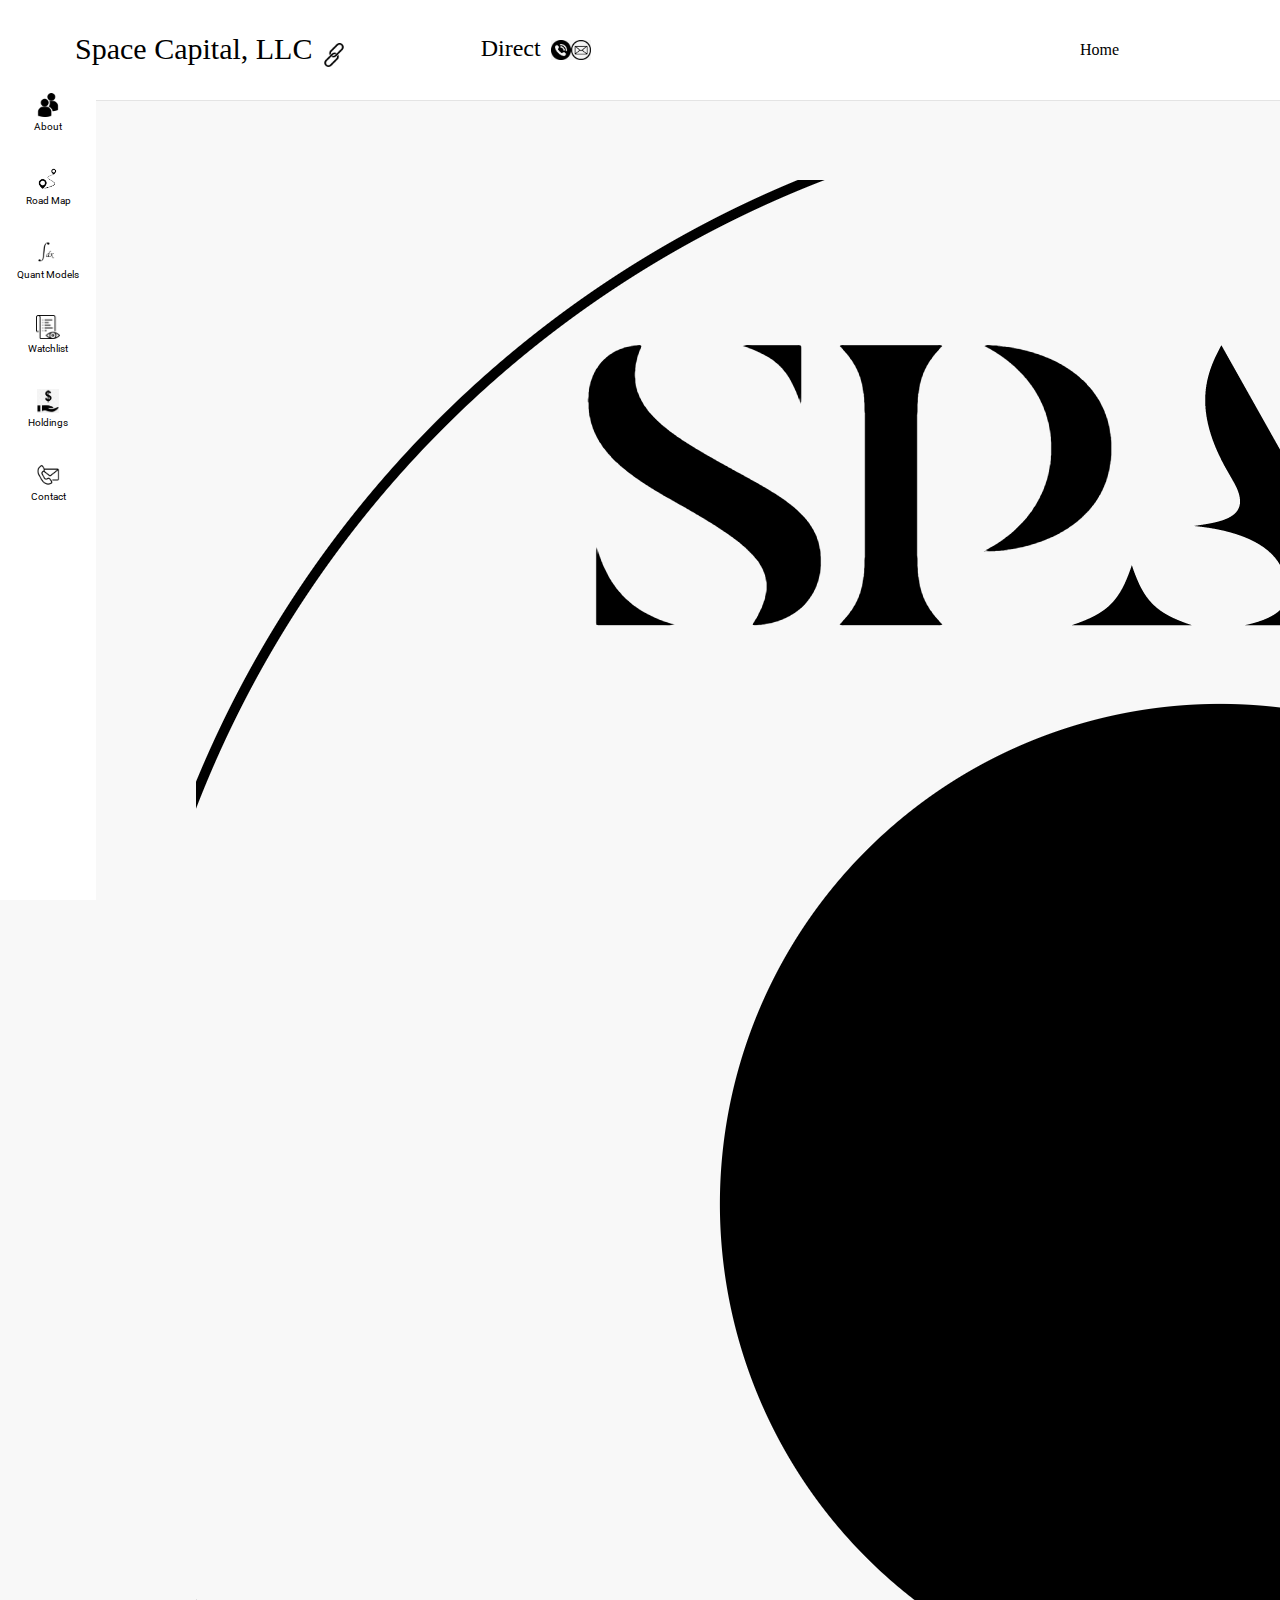
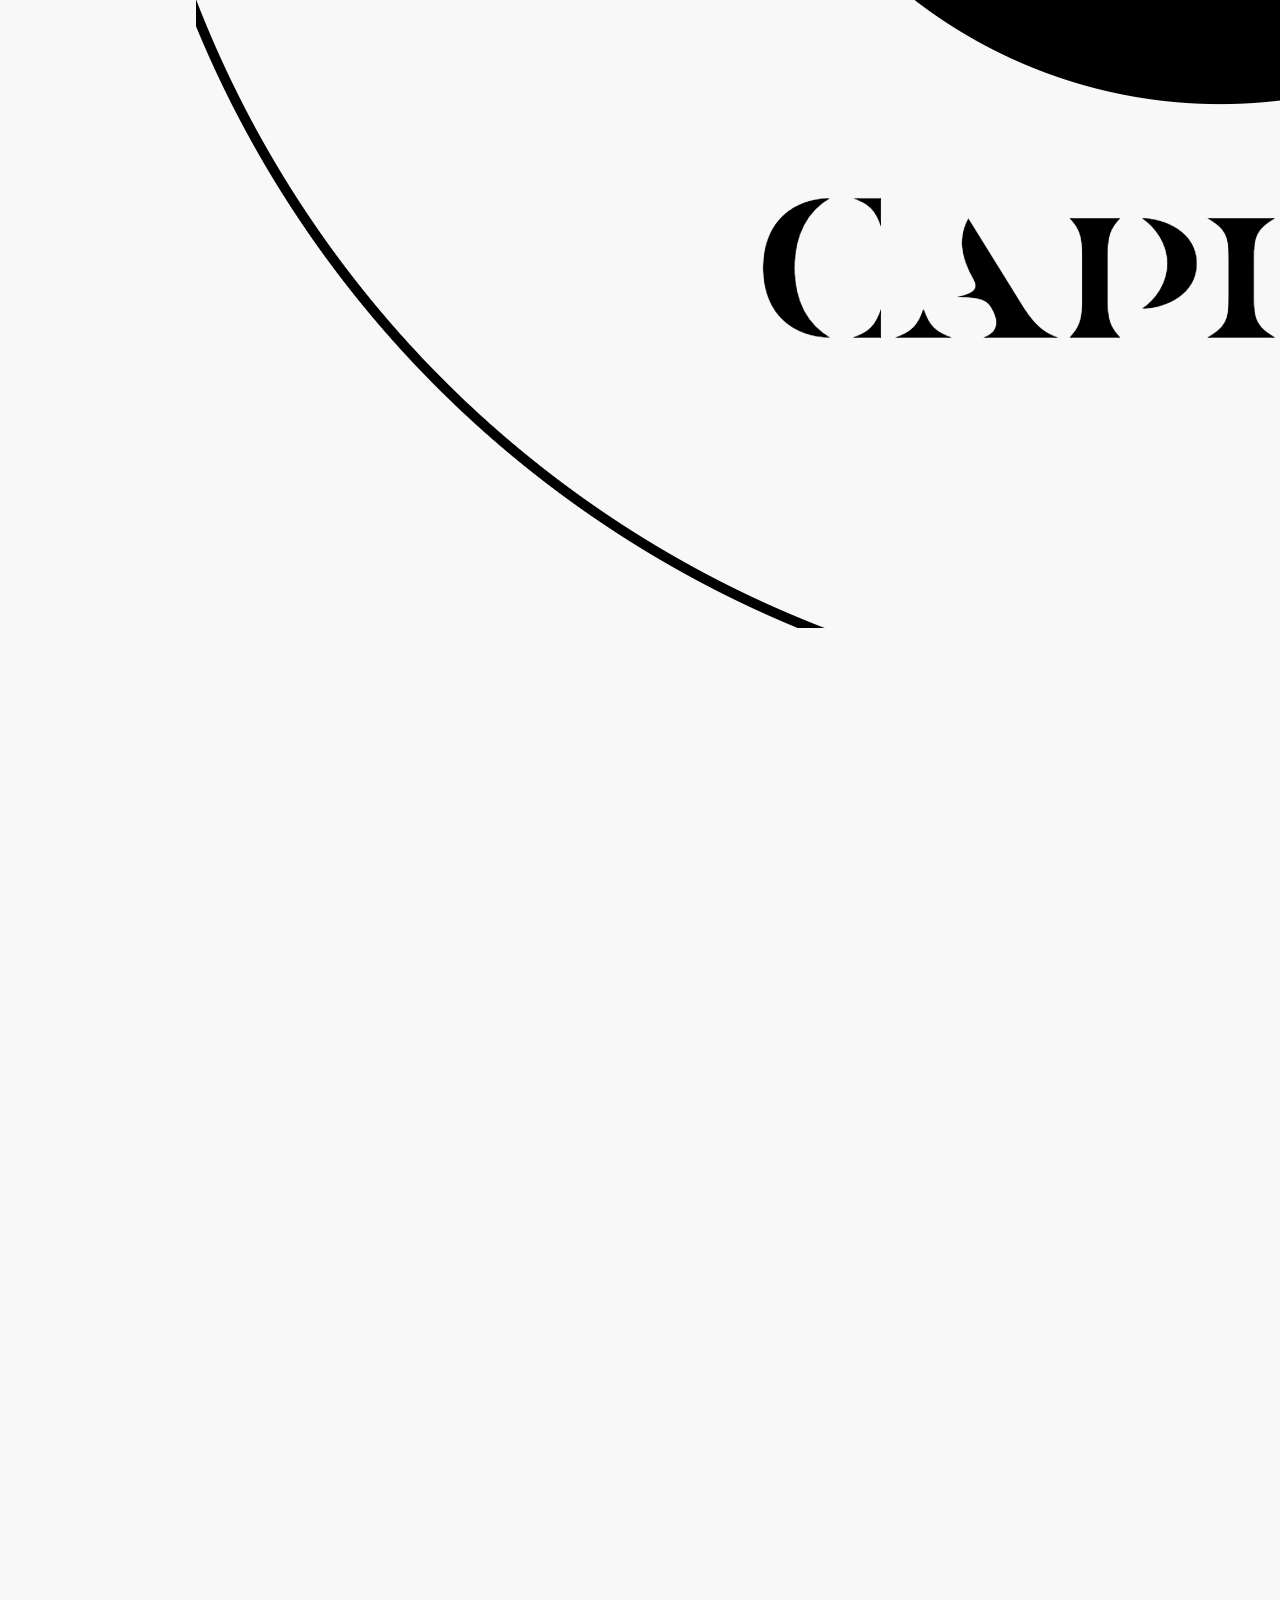
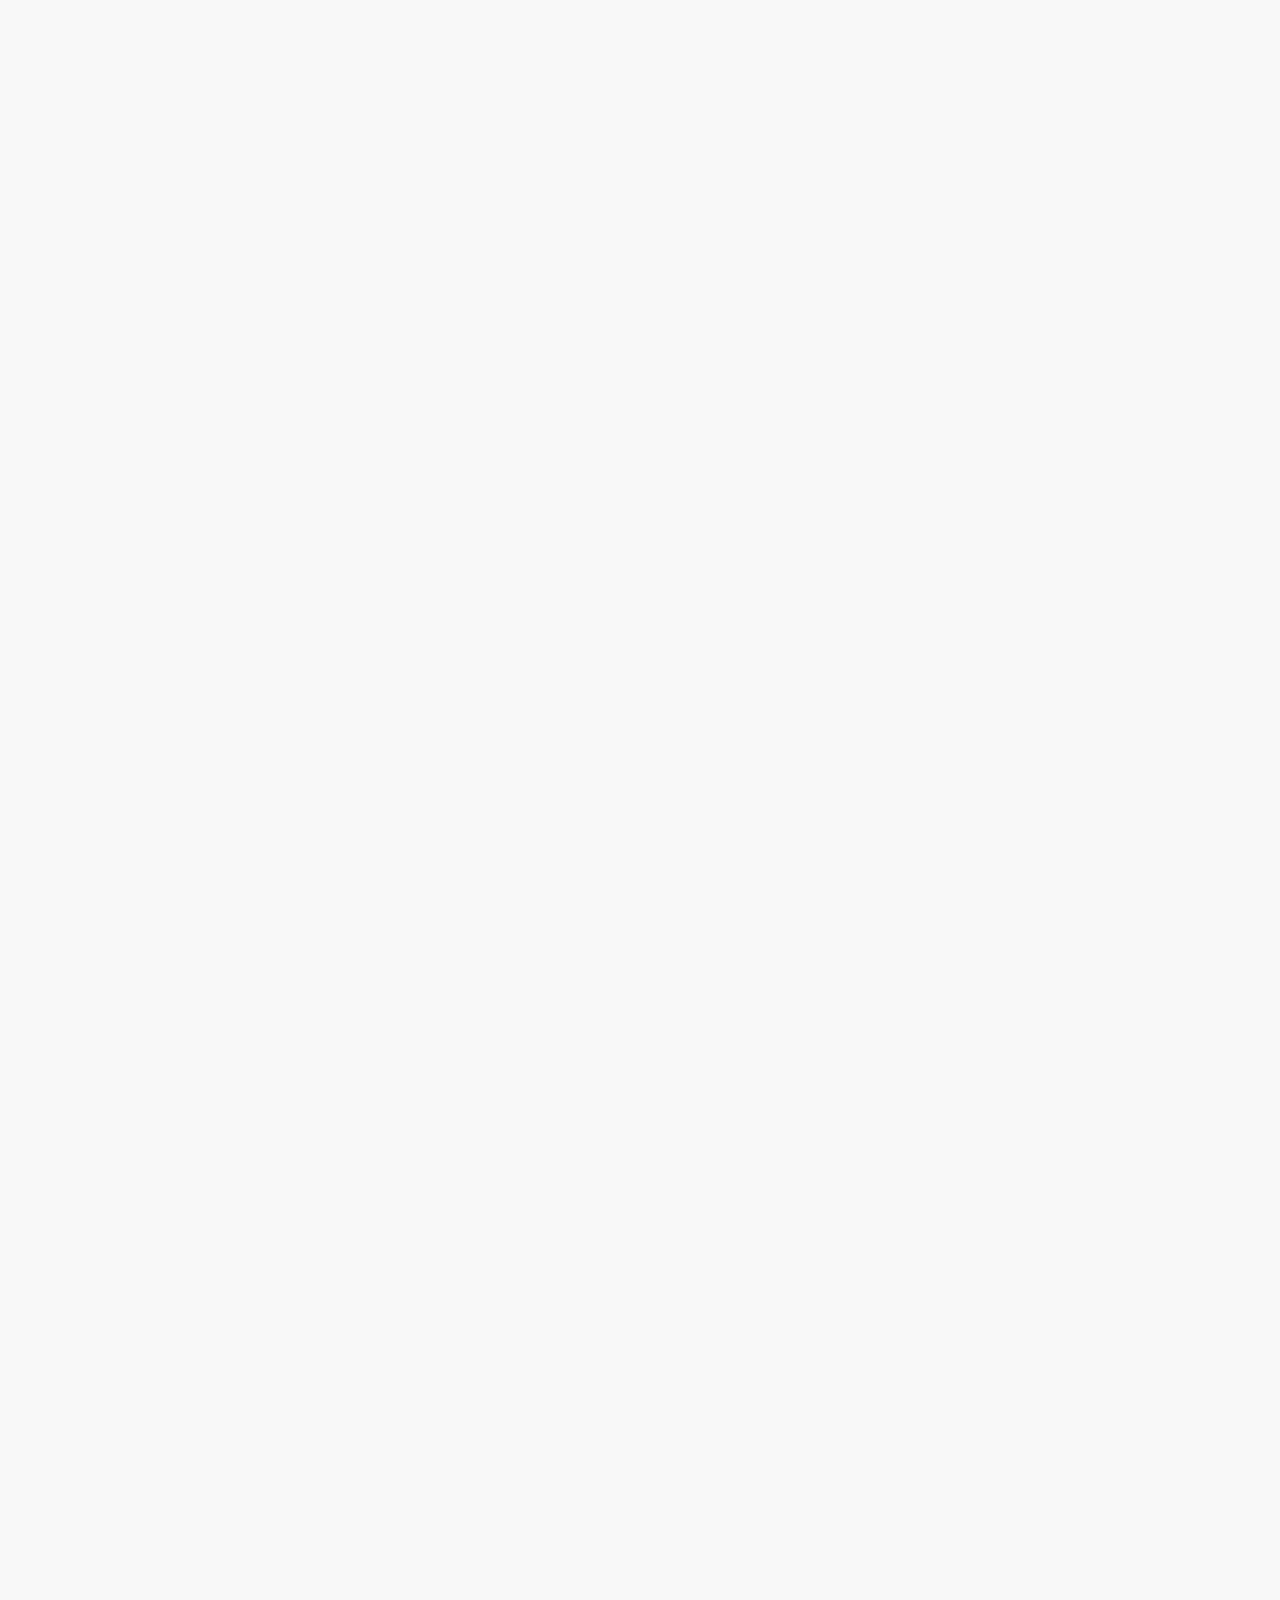
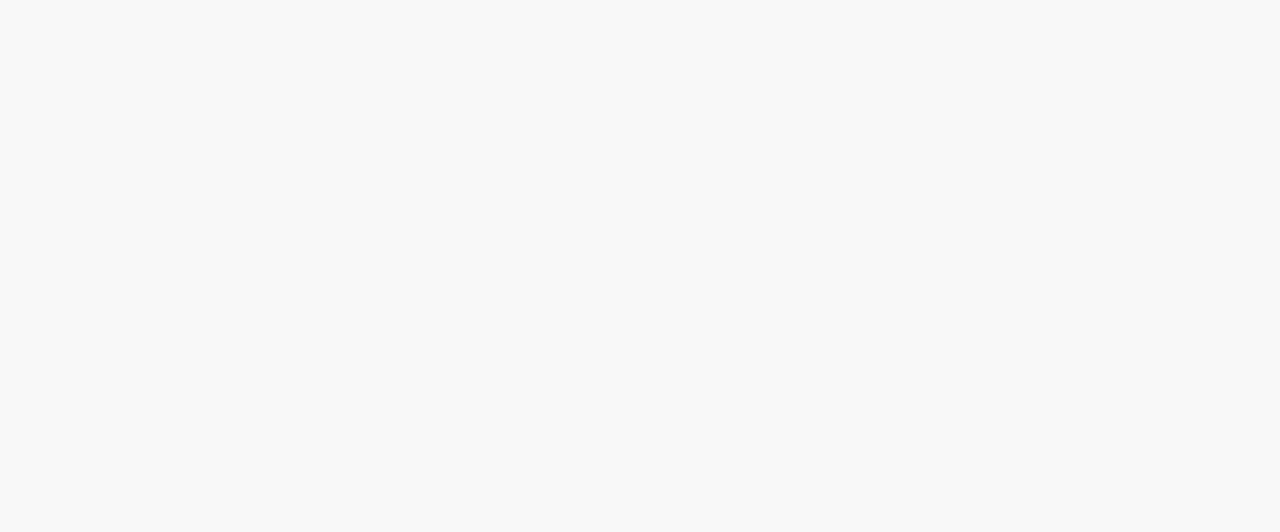
==== index.html @ f2597c27 "Add files via upload" ====
<!DOCTYPE html>
<html>
  <head>
    <title>Space Capital Fund (SCF) Home</title>

    <link rel="preconnect" href="https://fonts.googleapis.com">
    <link rel="preconnect" href="https://fonts.gstatic.com" crossorigin>
    <link href="https://fonts.googleapis.com/css2?family=Roboto:wght@400;500;700&display=swap" rel="stylesheet">
    <link rel="preconnect" href="https://fonts.googleapis.com">
    <link rel="preconnect" href="https://fonts.gstatic.com" crossorigin>
    <link href="https://fonts.googleapis.com/css2?family=Satisfy&display=swap" rel="stylesheet">
    <link rel="stylesheet" href="styles/general.css">
    <link rel="stylesheet" href="styles/mainbody.css">
    <link rel="stylesheet" href="styles/header.css">
    <link rel="stylesheet" href="styles/sidebar.css">

  </head>
  <body>
    <div class="header">
      <div class="left-section">
        <div class="name-link">
          <a href="./index.html">
            <div class="my-name">Space Capital, LLC</div>
          </a>
        </div>

        <div class="links-icon-container">
          <button class="links-button">        
            <img class="links-icon" 
            src="icons/links-icon.webp">
            <div class="tooltip"> 
              <div class="twitter">Twitter: &#64; JackHartmann</div>
            </div>
          </button>
        </div>

      </div>
      
      <div class="middle-section">
        <div class="direct">
          Direct
        </div>
        <button class="phone-number-button">
          <img class="phone-number-icon" src="icons/phone-number-icon.jpg">
          <div class="tooltip">(651)274-2830</div>
        </button>
        <button class="email-address-button">
          <img class="email-address-icon" src="icons/email-address-icon.jpg">
          <div class="tooltip">jhartmann@spacecapitalllc.com</div>
        </button>
      </div>

      <div class="right-section">
        <div class="Credentials">
          Home
        </div>
      </div>
    
    </div>


    <div class="sidebar">
      <div class="sidebar-link">
        <img src="icons/About-icon.png">
        <a href="./about.html">
          <div>About</div>
        </a>
      </div>
      <div class="sidebar-link">
        <img src="icons/roadmap-icon.jpg">
        <a href="./roadmap.html">
          <div>Road Map</div>
        </a>
      </div>
      <div class="sidebar-link">
        <img src="icons/quants-icon.jpg">
        <a href="./quantmodels.html">
          <div>Quant Models</div>
        </a>
      </div>
      <div class="sidebar-link">
        <img src="icons/watchlist-icon.png">
        <a href="./Watchlist.html">
          <div>Watchlist</div>
        </a>
      </div>
      <div class="sidebar-link">
        <img src="icons/holdings-icon.png">
        <a href="./holdings.html">
          <div>Holdings</div>
        </a>
      </div>
      <div class="sidebar-link">
        <img src="icons/contact-icon.png">
        <a href="./contact.html">
          <div>Contact</div>
        </a>
      </div>

    </div>
   

    <div class="video-grid" >
      <div class="jwst">
        <img src="icons/LLC-icon.png">
      </div>
    </div>
    

  </body>
</html>
---- styles/general.css ----
p{
  font-family: Roboto, Arial; 
  margin-top: 0;
  margin-bottom: 0;
}

body{
  margin: 0; 
  padding-top: 80px; 
  padding-left: 96px; 
  padding-right: 24px; 
  background-color: rgb(248,248,248);
  padding-bottom: 3000px;
}
---- styles/mainbody.css ----
.thumbnail{
  width: 100%; 
}



.video-title{
  margin-top: 0; 
  font-size: 14px;
  font-weight: 500; 
  line-height: 20px; 
  margin-bottom: 10px; 
}


.video-info-grid{
  display: grid;
  grid-template-columns: 50px 1fr;
}



.channel-picture{

}

.video-info{

}

.profile-picture{
  width: 36px; 
  border-radius: 50px
}

.thumbnail-row{
  margin-bottom: 8px;
  position: relative; 
}

.video-author, 
.video-stats{
  font-size: 12px; 
  color: rgb(96,96,96);
}

.video-author{
  margin-bottom: 4px; 
}

.video-grid{
  display: grid;
  grid-template-columns: 1fr 1fr 1fr; 
  column-gap: 16px; 
  row-gap: 40px; 
}

.video-time{
  font-family: Roboto, Arial;
  font-size: 12px; 
  font-weight: 500; 
  padding-left: 4px;
  padding-right: 4px;
  padding-top: 4px;
  padding-bottom: 4px;
  border-radius: 2px; 
  background-color: black;
  color: white; 
  position: absolute; 
  bottom: 8px;
  right: 5px; 
}

.bet-list,
.ideas-list{
  padding-top: 100px; 
  padding-left: 100px; 
}

.bet-1-description,
.idea-1-description,
.idea-2-description, 
.idea-3-description,
.idea-1-description-cont{
  padding-left: 40px; 
  padding-top: 40px; 
}

.BTC-sim{
padding-left: 40px; 
padding-top: 40px; 
}

.BTC-sim-description{ 
  padding-top: 40px; 
}

.ideas-list{
  padding-top: 100px; 
  padding-left: 100px; 
}

.Tesla-Chart-Img,
.Art-1-Image,
.art-2-image,
.art-3-image,
.art-4-image,
.art-5-image{
  padding-top: 40px; 
  padding-left: 40px; 
}

.Tesla-Chart,
.Art-1,
.art-2,
.art-3,
.art-4,
.art-5{
  width:1000px; 
}

.tesla-chart-description{
  padding-top: 40px; 
}

.tesla-chart-closing{
  padding-top: 20px; 
}

.btc-luck{
  padding-top: 80px; 
}

.btc-chart-img,
.ge-chart-img,
.spx-chart-img{
  padding-top: 40px; 
  padding-left:40px;
}

.btc-chart,
.ge-chart,
.spx-chart{
  width: 1000px; 
}

.btc-chart-description,
.ge-chart-description,
.spx-chart-description{
  padding-top: 40px; 
}

.interests-body{
  padding-top: 100px;
  padding-left: 100px; 
}

.memorables-body{
  padding-left: 100px; 
  padding-top: 100px; 
}

.ideas-body{
  padding-left: 100px; 
  padding-top: 100px; 
}

.art-body{
  padding-left: 100px; 
  padding-top: 100px; 
}

.tesla-update{
  padding-top: 80px; 
}

.format-notice{
  padding-bottom: 20px; 
}

.jwst{
  padding-left:100px;
  padding-top: 100px;
  padding-right: 100px;
  padding-bottom: 100px;
}
---- styles/header.css ----
.header{
  height: 100px;

  display: flex; 
  flex-direction: row; 
  justify-content: space-between; 
  position: fixed; 
  top: 0;
  left: 0;
  right: 0; 
  z-index: 100; 
  background-color: white;
  border-bottom-width: 1px; 
  border-bottom-style: solid;
  border-bottom-color: rgb(228,228,228);
}

.left-section{
  margin-left: 75px;
  display: flex;
  align-items: center; 
}

.name-link a{
  color: black;
  text-decoration: none;
}

.links-button{
  margin-left: 10px; 
  margin-top: 10px; 
  height: 24px;
  width: 24px;
  border-style: none; 
  position: relative; 
  display: flex;
  justify-content: center; 
  align-items: center; 
  background-color: white;
  cursor: pointer;
}

.links-button .tooltip {
  position: absolute; 
  background-color: grey; 
  color: white; 
  padding-top: 4px; 
  padding-bottom: 4px; 
  padding-left: 8px; 
  padding-right: 8px; 
  border-radius: 2px; 
  font-size: 12px; 
  bottom: -30px; 
  opacity: 0; 
  transition: opacity 0.15s; 
  pointer-events: none; 
  white-space: nowrap;
}

.links-button:hover .tooltip {
  opacity: 1; 
}

.my-name{
  height: 36px; 
  font-size: 30px; 
}



.links-icon{
  height: 24px;
  margin-left: 24px;
  margin-right: 20px; 
  position: absolute; 
  right: -22px;
  padding-left: 2px; 
  padding-right: 2px; 
  padding-top: 2px;
  padding-bottom: 2px; 


}

.links-icon-container{
  position: relative; 
}


.middle-section{
  flex: 1; 
  margin-left: 70px; 
  margin-right: 35px; 
  max-width: 500px; 
  display: flex;
  align-items: center; 
}

.direct{
  height: 30px; 
  font-size: 24px; 
  background-color: white;
  margin-right: 10px; 
}


.phone-number-button{
  height: 20px;
  width: 20px;
  border-style: none; 
}

.phone-number-icon{
  height: 20px;
}

.email-address-button{
  height: 20px;
  width: 20px;
  border-style: none; 
}

.email-address-icon{
  height: 20px;
}

.phone-number-button, 
.email-address-button{
  position: relative; 
  display: flex;
  justify-content: center; 
  align-items: center; 
}

.phone-number-button .tooltip, .email-address-button .tooltip {
  position: absolute; 
  background-color: grey; 
  color: white; 
  padding-top: 4px; 
  padding-bottom: 4px; 
  padding-left: 8px; 
  padding-right: 8px; 
  border-radius: 2px; 
  font-size: 12px; 
  bottom: -30px; 
  opacity: 0; 
  transition: opacity 0.15s; 
  pointer-events: none; 
  white-space: nowrap;
}

.phone-number-button:hover .tooltip, .email-address-button:hover .tooltip {
  opacity: 1; 
}



.right-section{
  width: 180px; 
  margin-right: 20px; 
  display: flex;
  align-items: center; 
  justify-content: space-between;
  margin-right: 20px; 
  flex-shrink: 0;
}
---- styles/sidebar.css ----
.sidebar{
  position: fixed; 
  left: 0; 
  bottom: 0;
  top: 70px; 
  background-color: white;
  width: 96px; 
  z-index: 200; 
  padding-top: 5px; 
}

.sidebar-link a{
color:black; 
text-decoration: none;
}

.sidebar-link{
  height: 74px; 
  display: flex;
  justify-content: center; 
  align-items: center; 
  flex-direction: column; 
  cursor: pointer; 
}

.sidebar-link:hover {
  background-color: rgb(235,235,235); 
}

.sidebar-link img {
  height: 24px; 
  margin-bottom: 4px; 

}

.sidebar-link div{
  font-family: Roboto, Arial;
  font-size: 10px; 
}
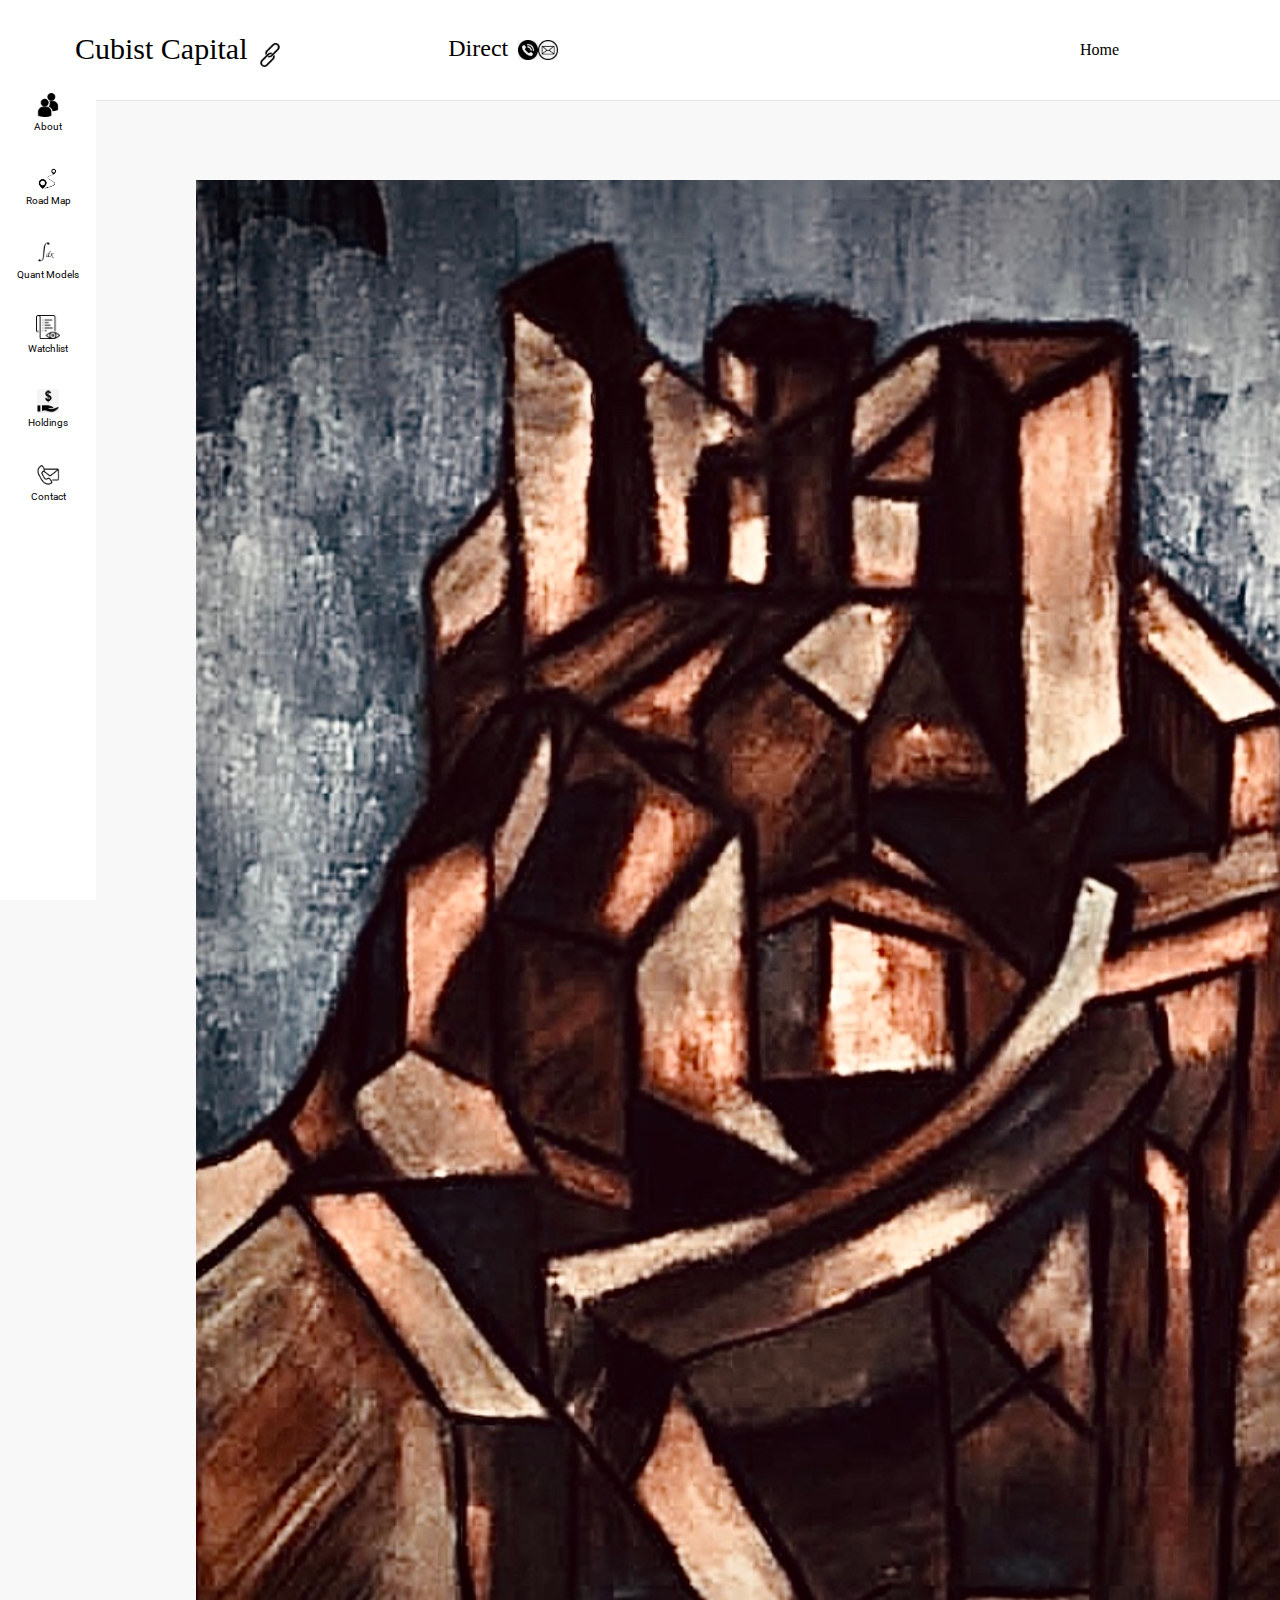
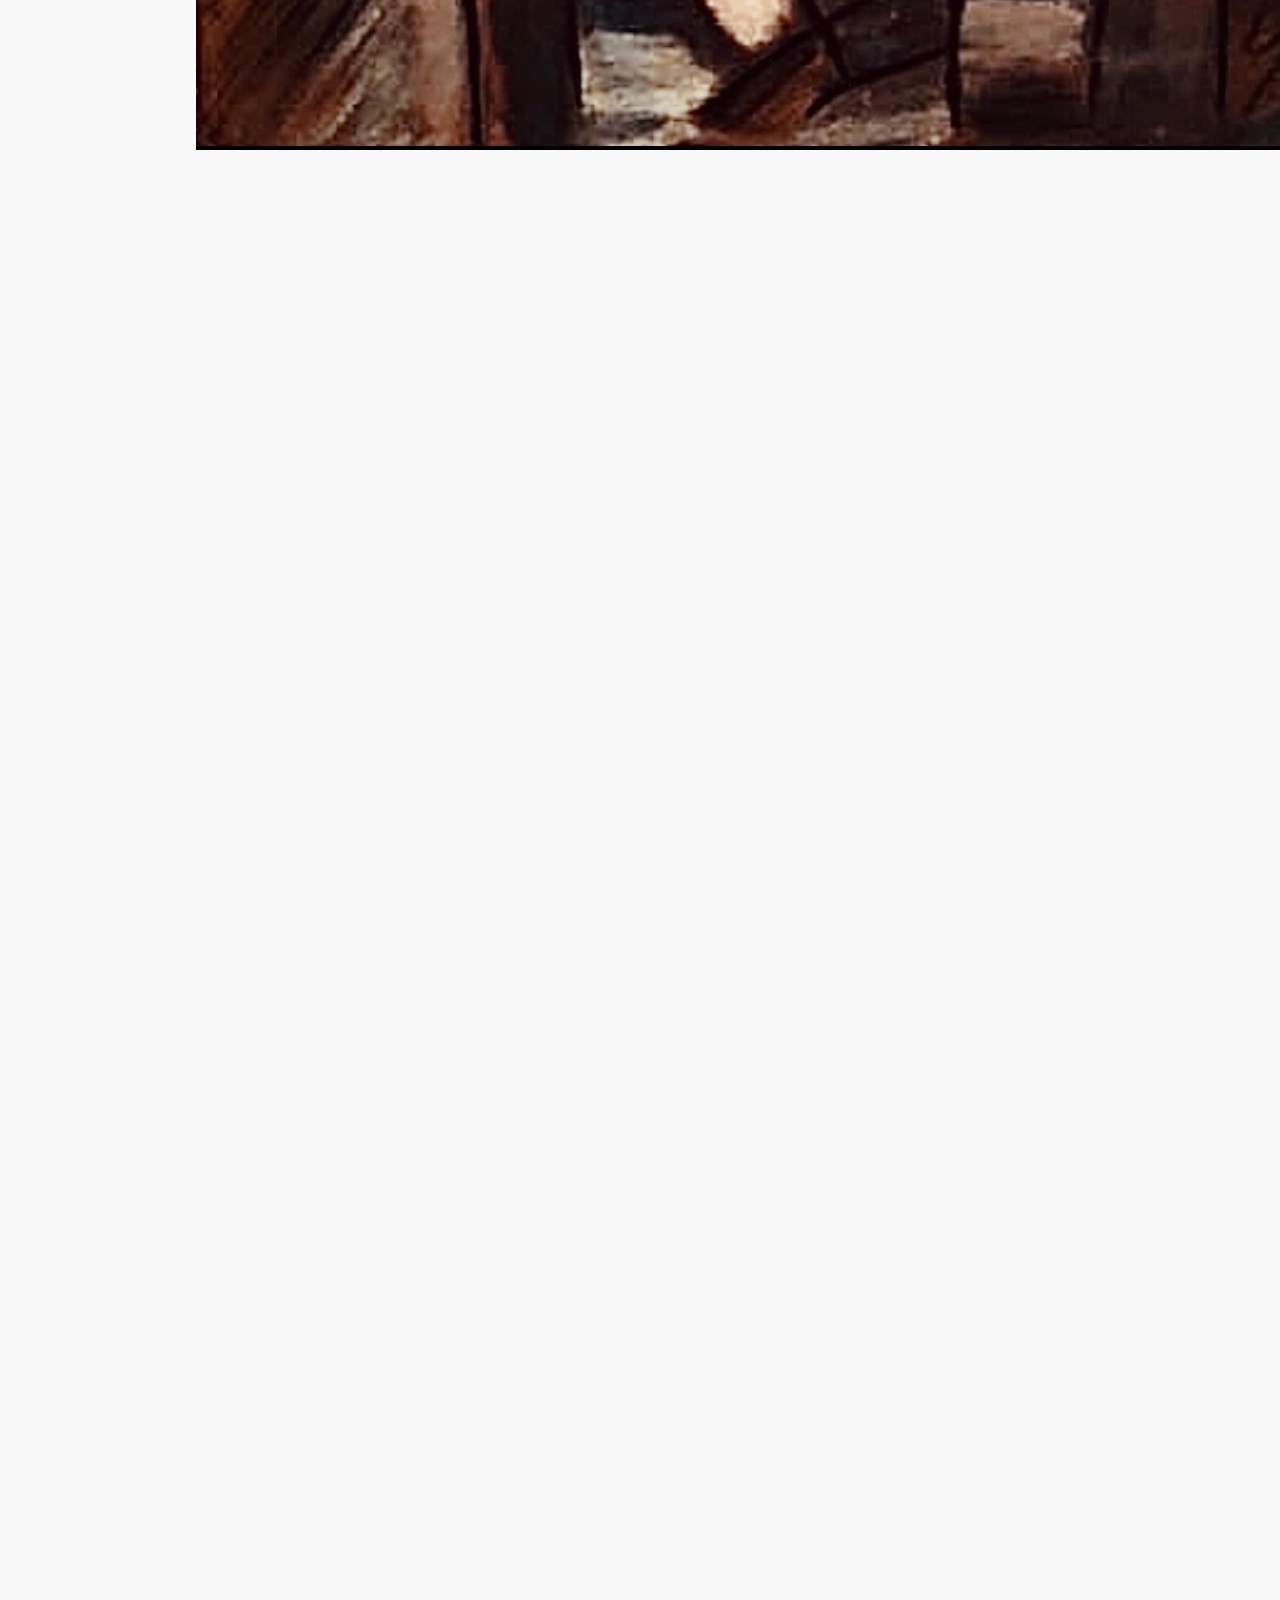
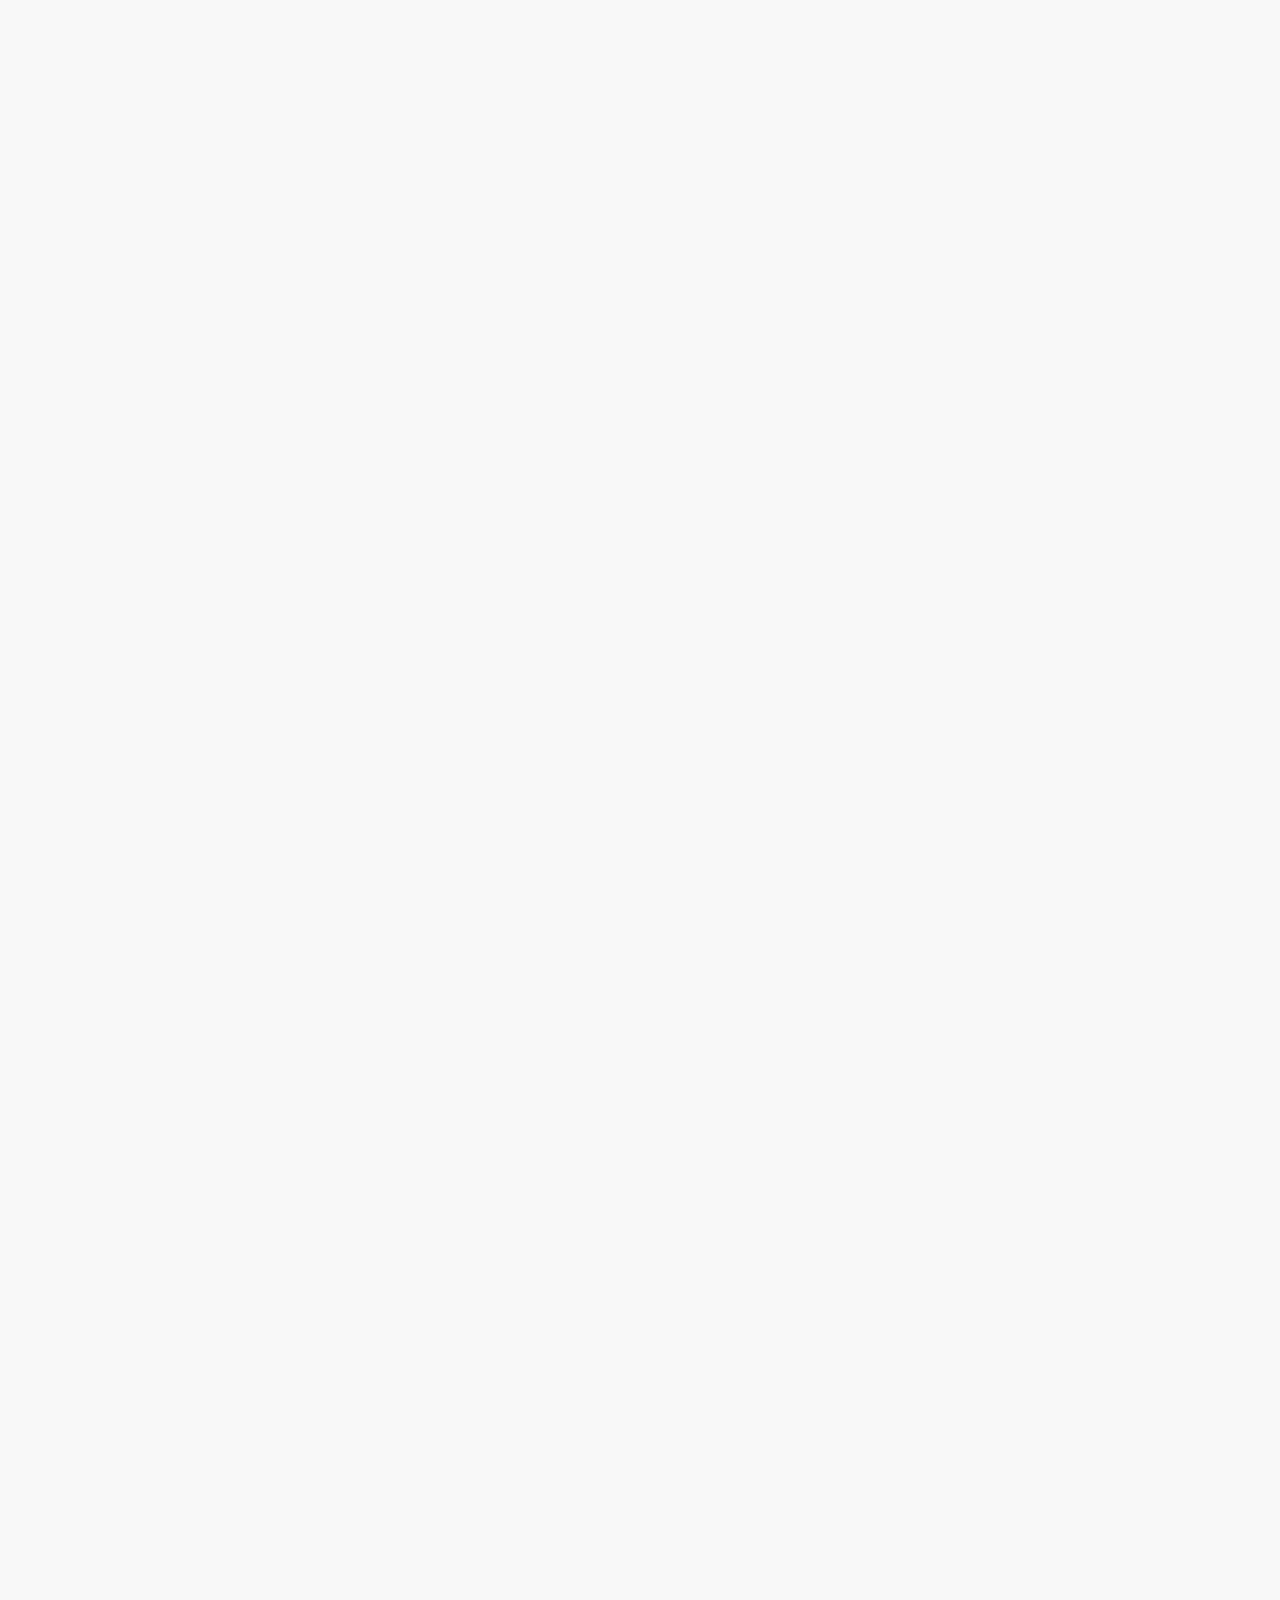
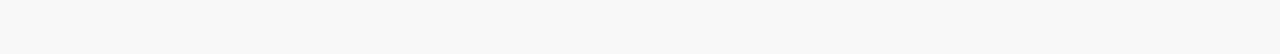
==== commit 3ade98f4: "Add files via upload" ====
--- a/index.html
+++ b/index.html
@@ -1,7 +1,7 @@
 <!DOCTYPE html>
 <html>
   <head>
-    <title>Space Capital Fund (SCF) Home</title>
+    <title>Cubist Capital : Home</title>
 
     <link rel="preconnect" href="https://fonts.googleapis.com">
     <link rel="preconnect" href="https://fonts.gstatic.com" crossorigin>
@@ -20,7 +20,7 @@
       <div class="left-section">
         <div class="name-link">
           <a href="./index.html">
-            <div class="my-name">Space Capital, LLC</div>
+            <div class="my-name">Cubist Capital</div>
           </a>
         </div>
 
@@ -102,7 +102,7 @@
 
     <div class="video-grid" >
       <div class="jwst">
-        <img src="icons/LLC-icon.png">
+        <img src="icons\art-5.jpg">
       </div>
     </div>
     
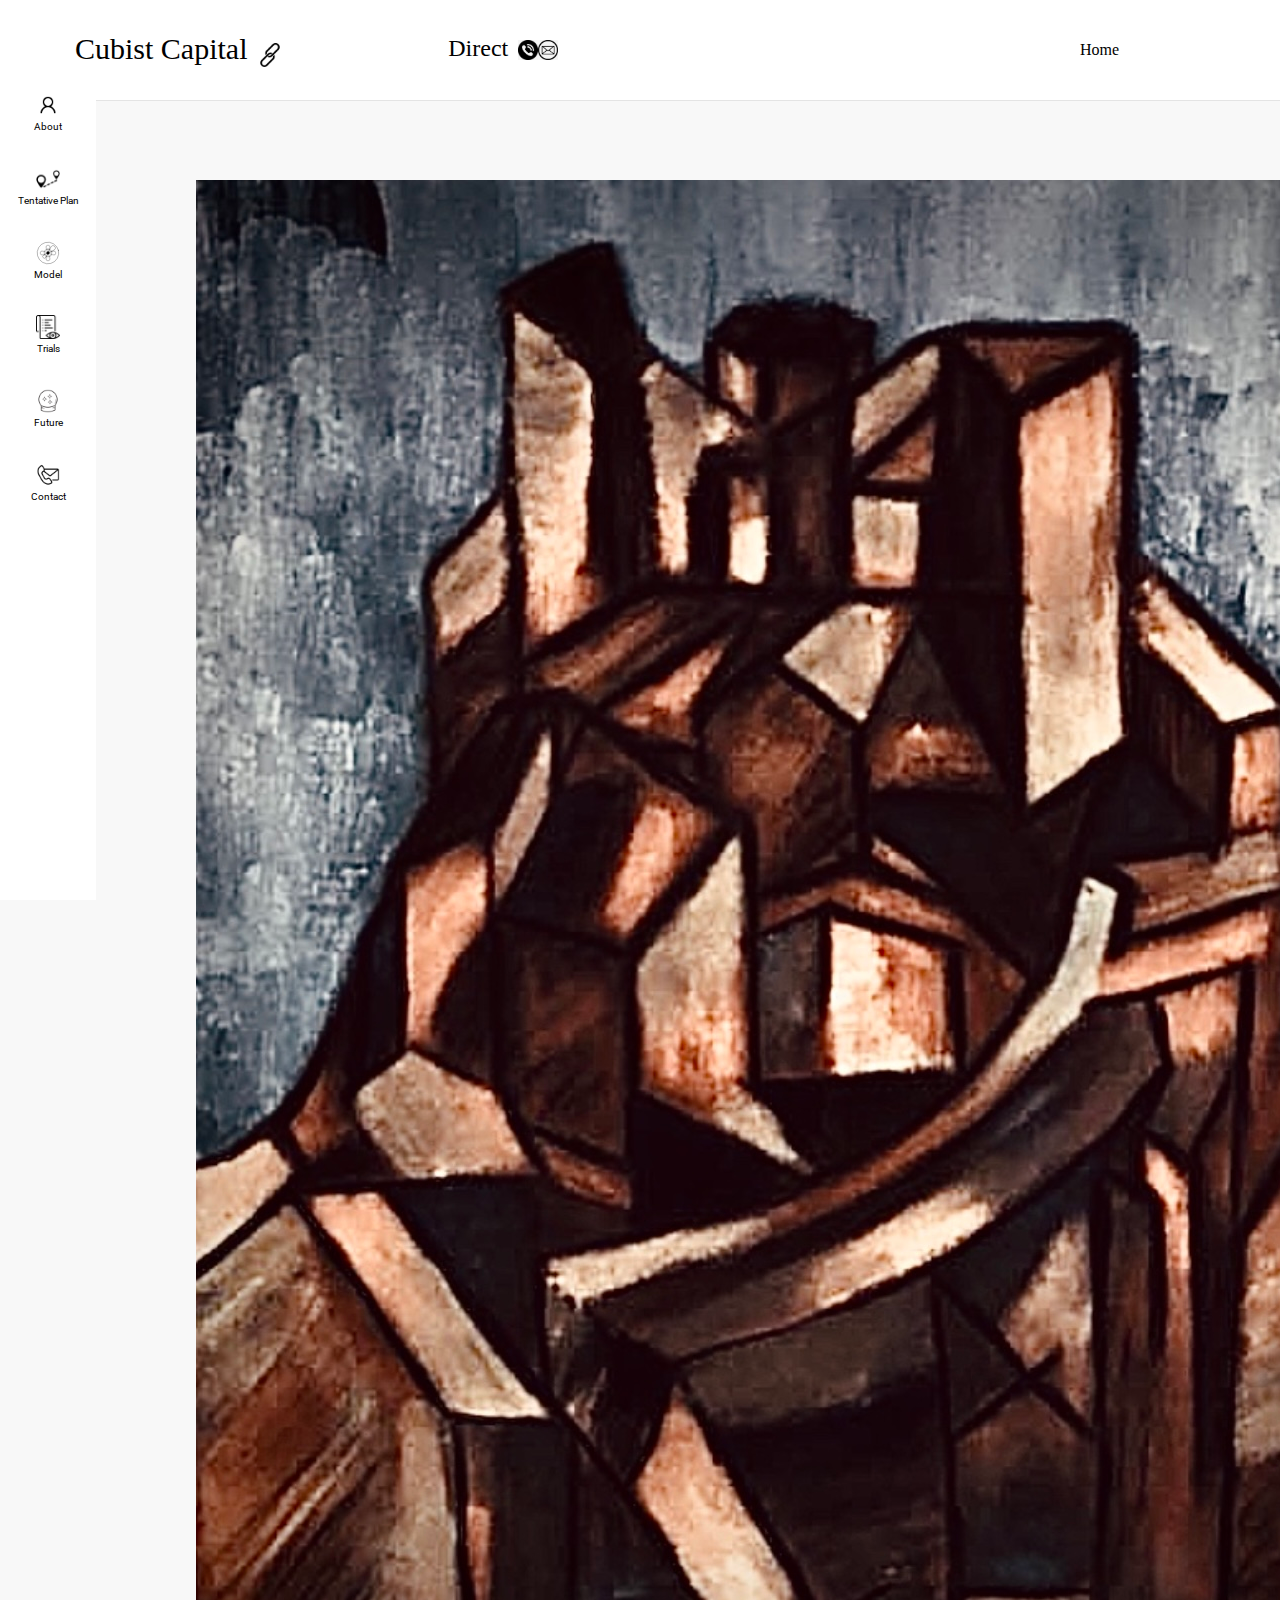
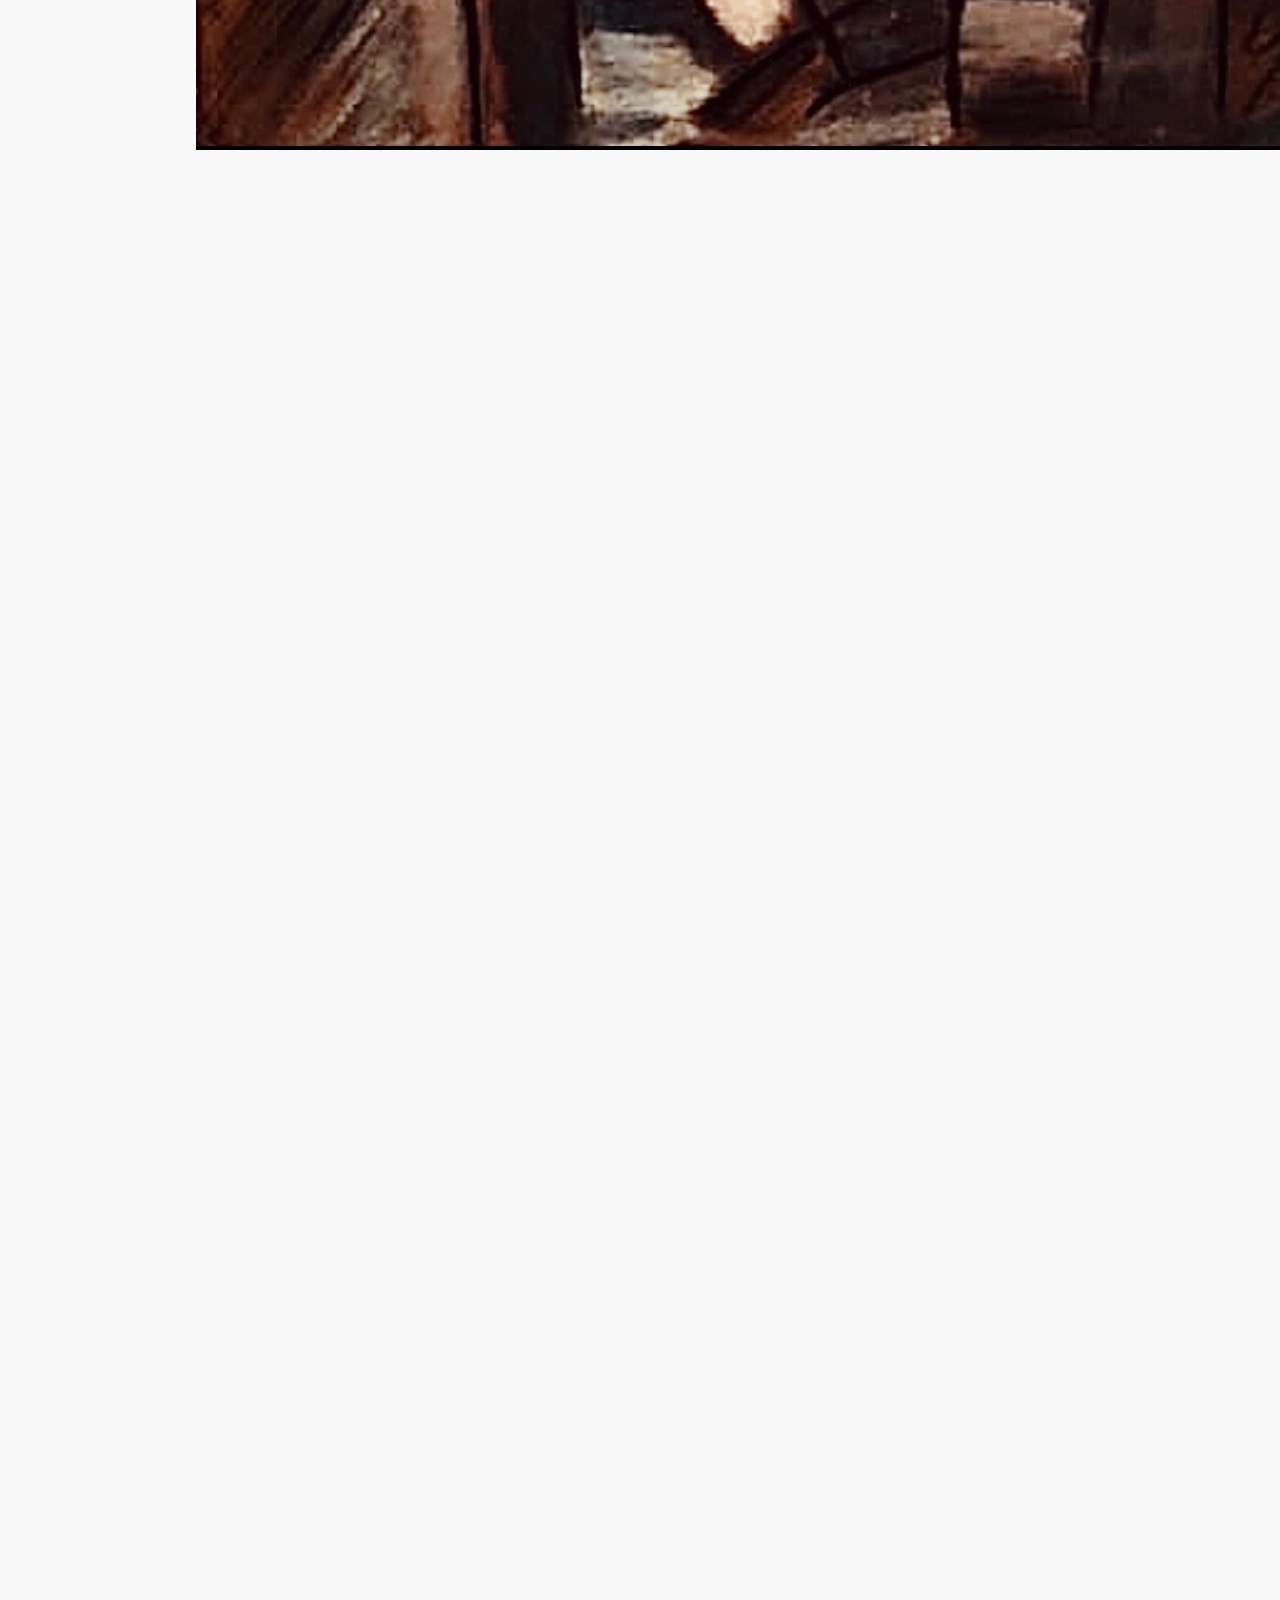
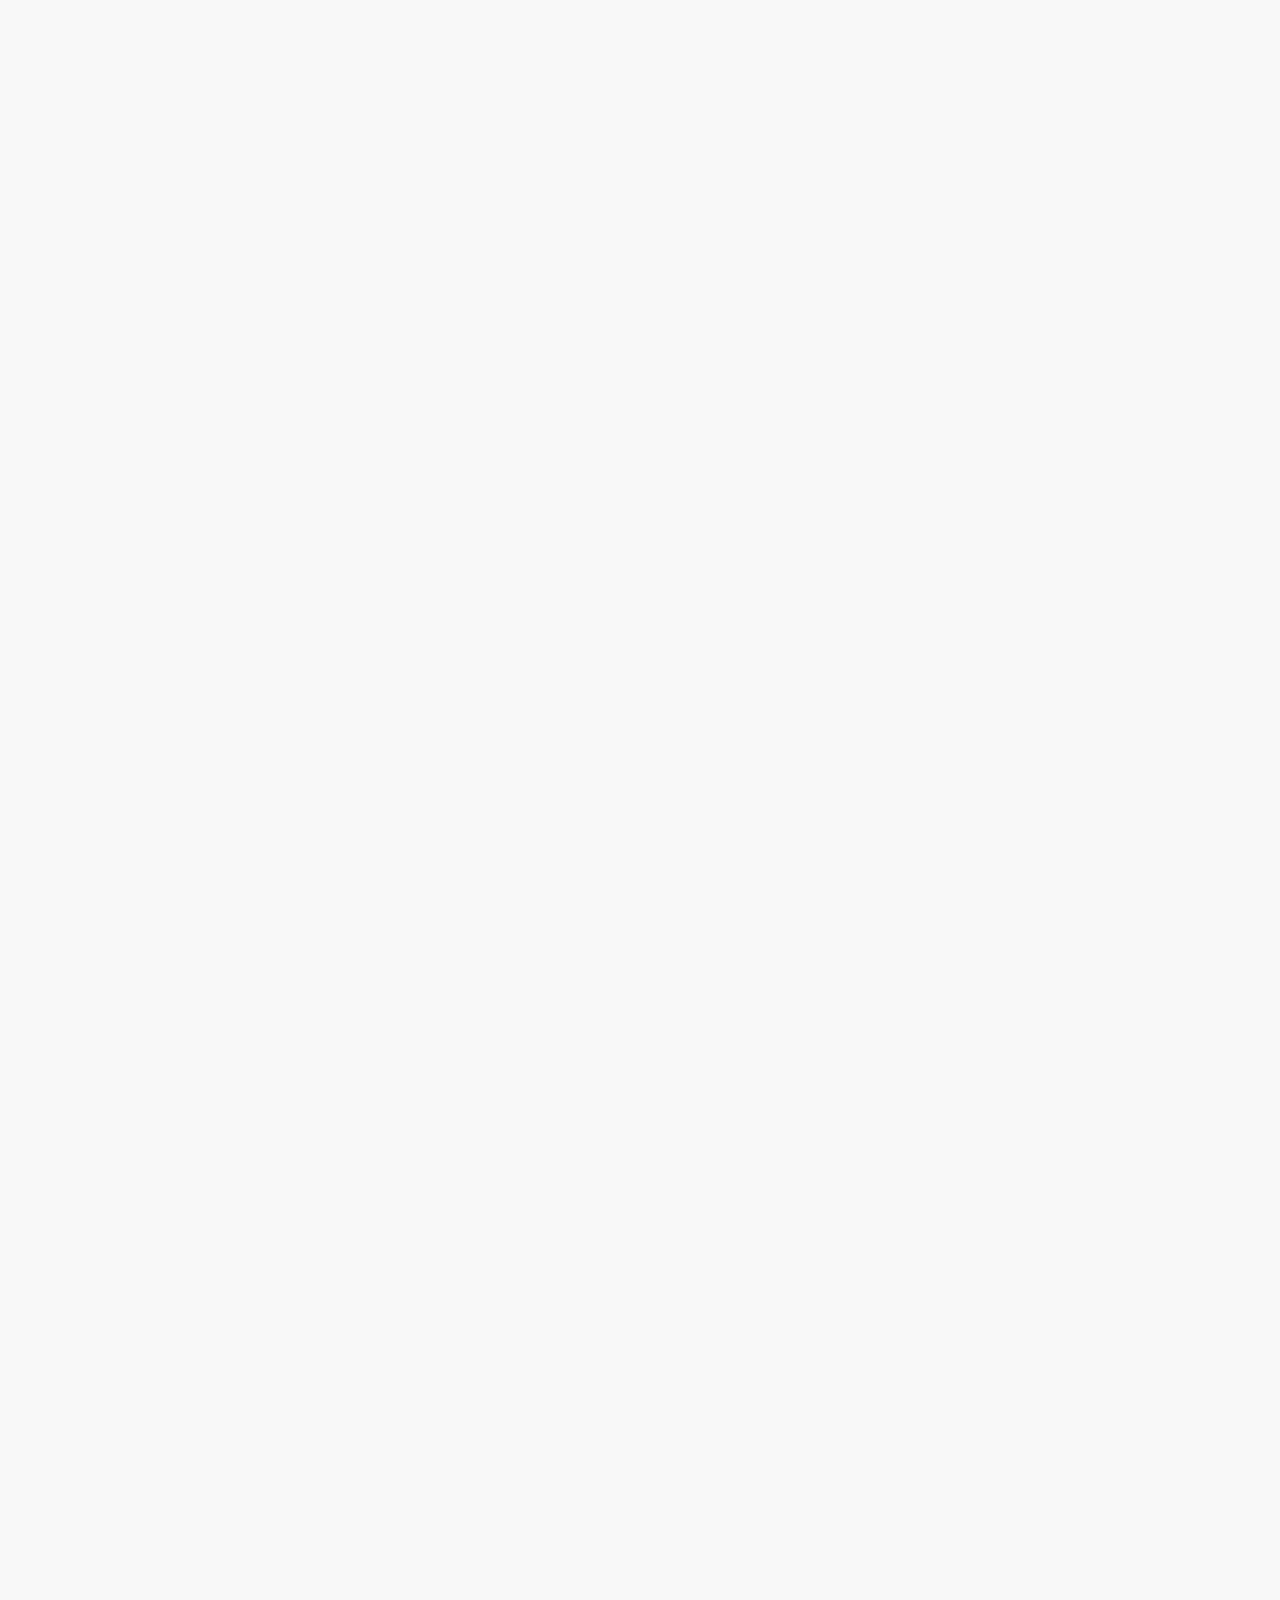
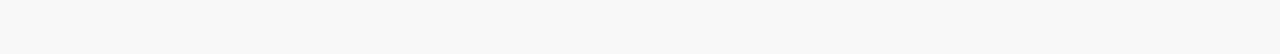
==== commit 7a4f068e: "Add files via upload" ====
--- a/index.html
+++ b/index.html
@@ -69,25 +69,25 @@
       <div class="sidebar-link">
         <img src="icons/roadmap-icon.jpg">
         <a href="./roadmap.html">
-          <div>Road Map</div>
+          <div>Tentative Plan</div>
         </a>
       </div>
       <div class="sidebar-link">
-        <img src="icons/quants-icon.jpg">
+        <img src="icons/model-icon.svg">
         <a href="./quantmodels.html">
-          <div>Quant Models</div>
+          <div>Model</div>
         </a>
       </div>
       <div class="sidebar-link">
         <img src="icons/watchlist-icon.png">
         <a href="./Watchlist.html">
-          <div>Watchlist</div>
+          <div>Trials</div>
         </a>
       </div>
       <div class="sidebar-link">
         <img src="icons/holdings-icon.png">
         <a href="./holdings.html">
-          <div>Holdings</div>
+          <div>Future</div>
         </a>
       </div>
       <div class="sidebar-link">
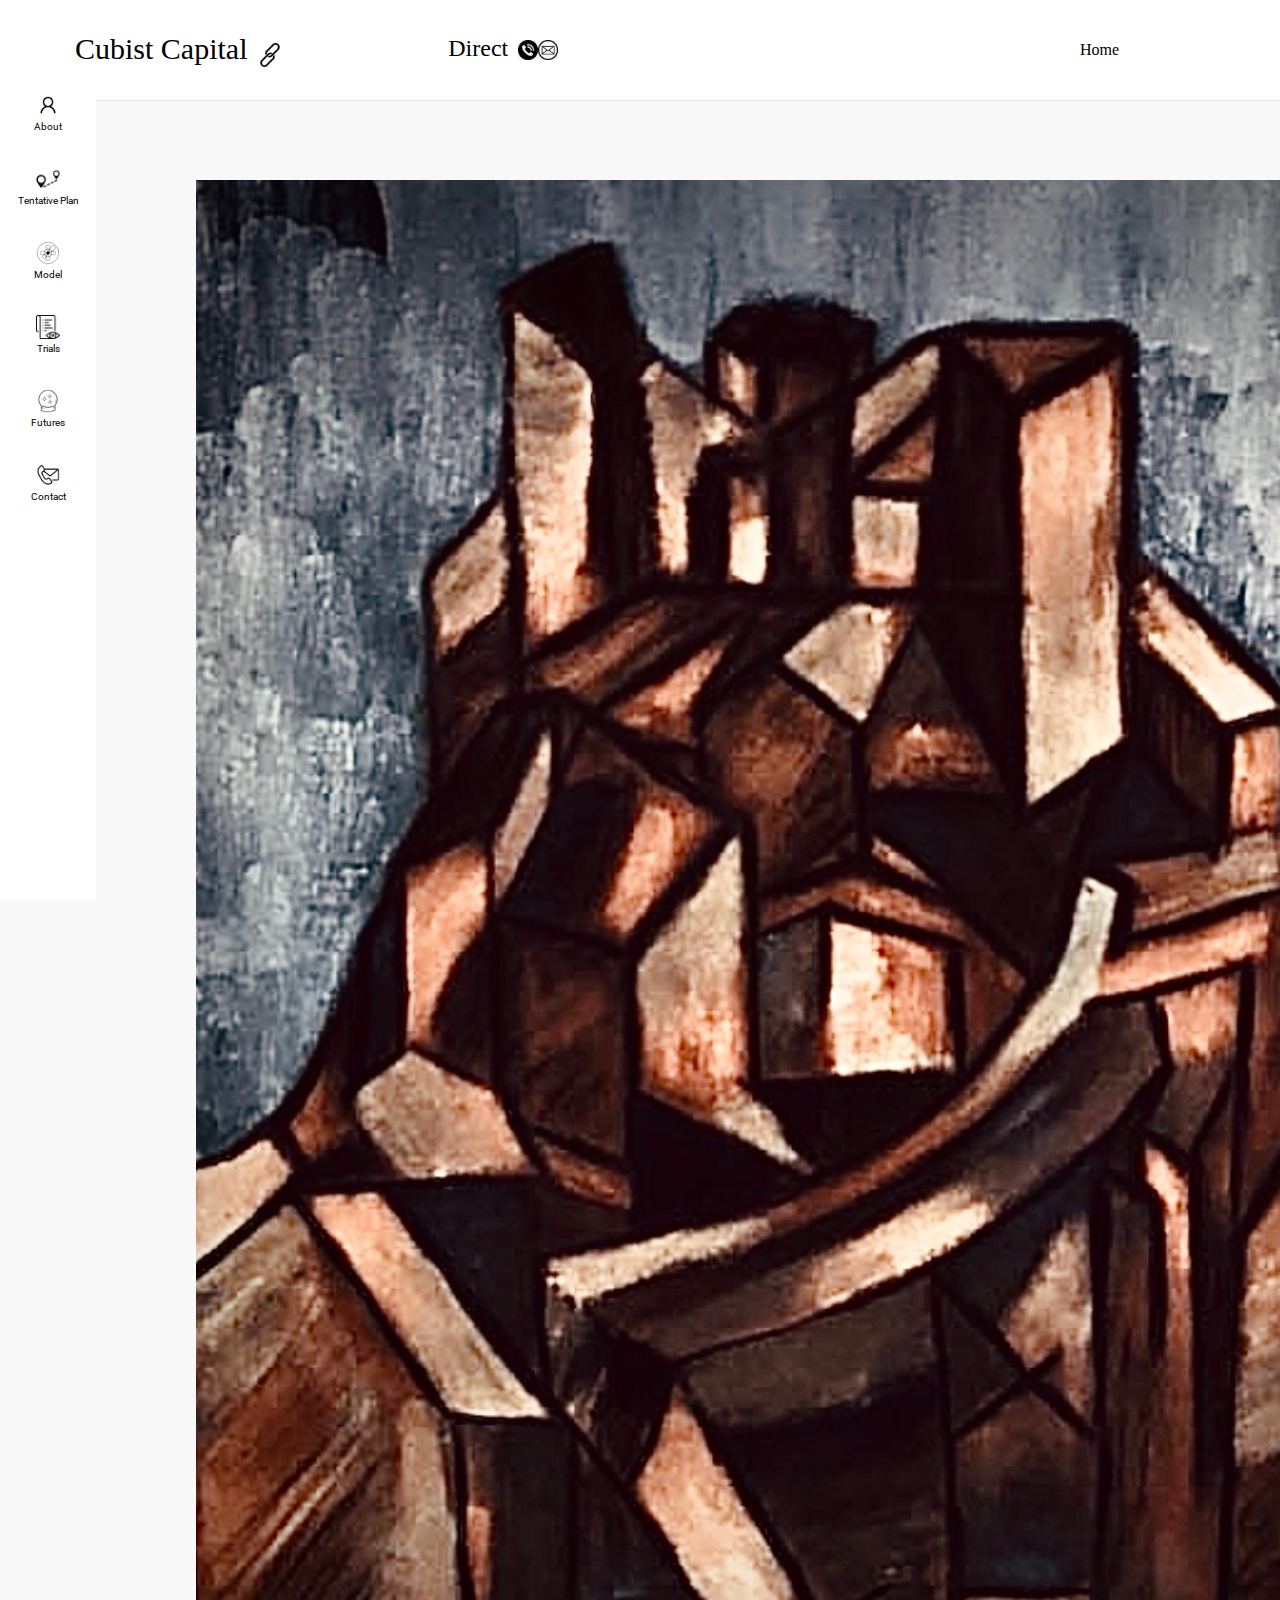
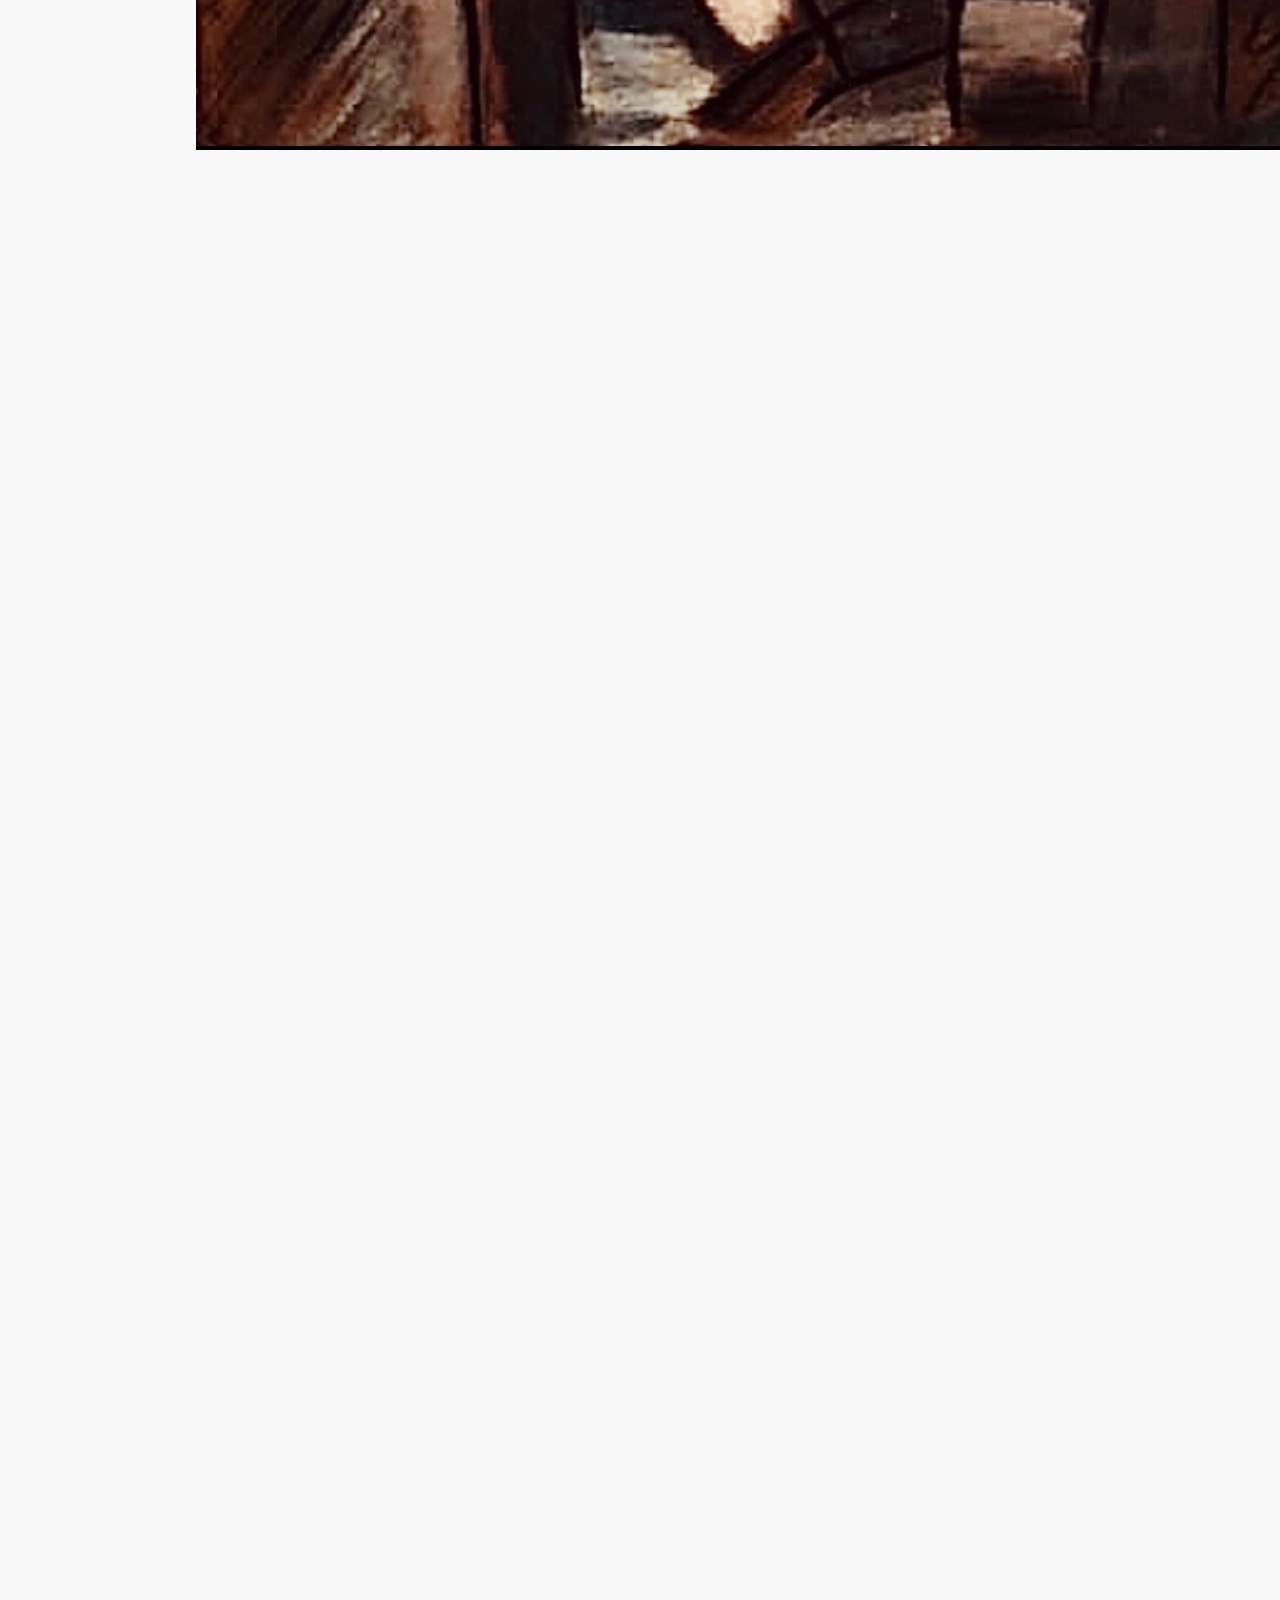
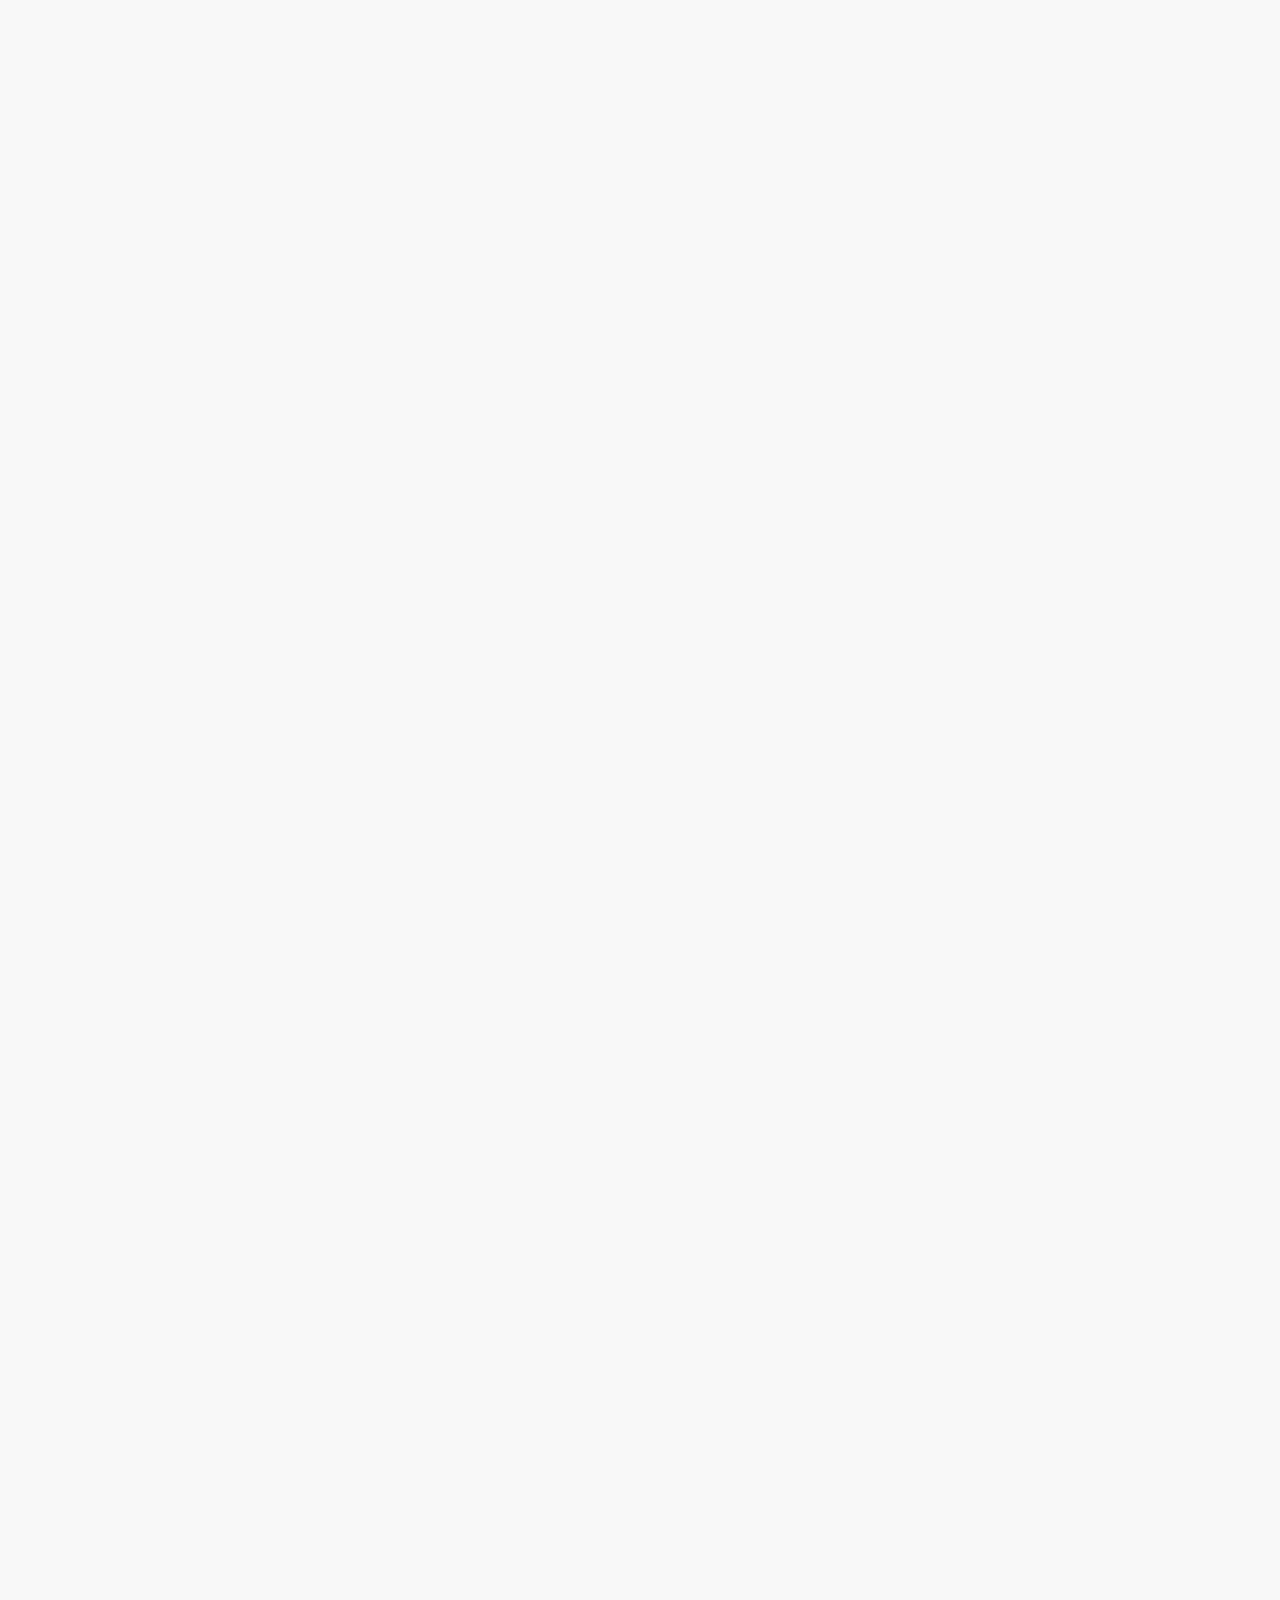
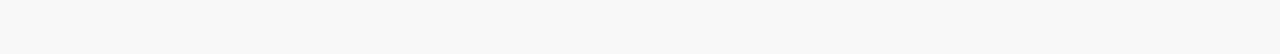
==== commit eb75bca9: "Add files via upload" ====
--- a/index.html
+++ b/index.html
@@ -46,7 +46,7 @@
         </button>
         <button class="email-address-button">
           <img class="email-address-icon" src="icons/email-address-icon.jpg">
-          <div class="tooltip">jhartmann@spacecapitalllc.com</div>
+          <div class="tooltip">jack@cubistcap.com</div>
         </button>
       </div>
 
@@ -87,7 +87,7 @@
       <div class="sidebar-link">
         <img src="icons/holdings-icon.png">
         <a href="./holdings.html">
-          <div>Future</div>
+          <div>Futures</div>
         </a>
       </div>
       <div class="sidebar-link">
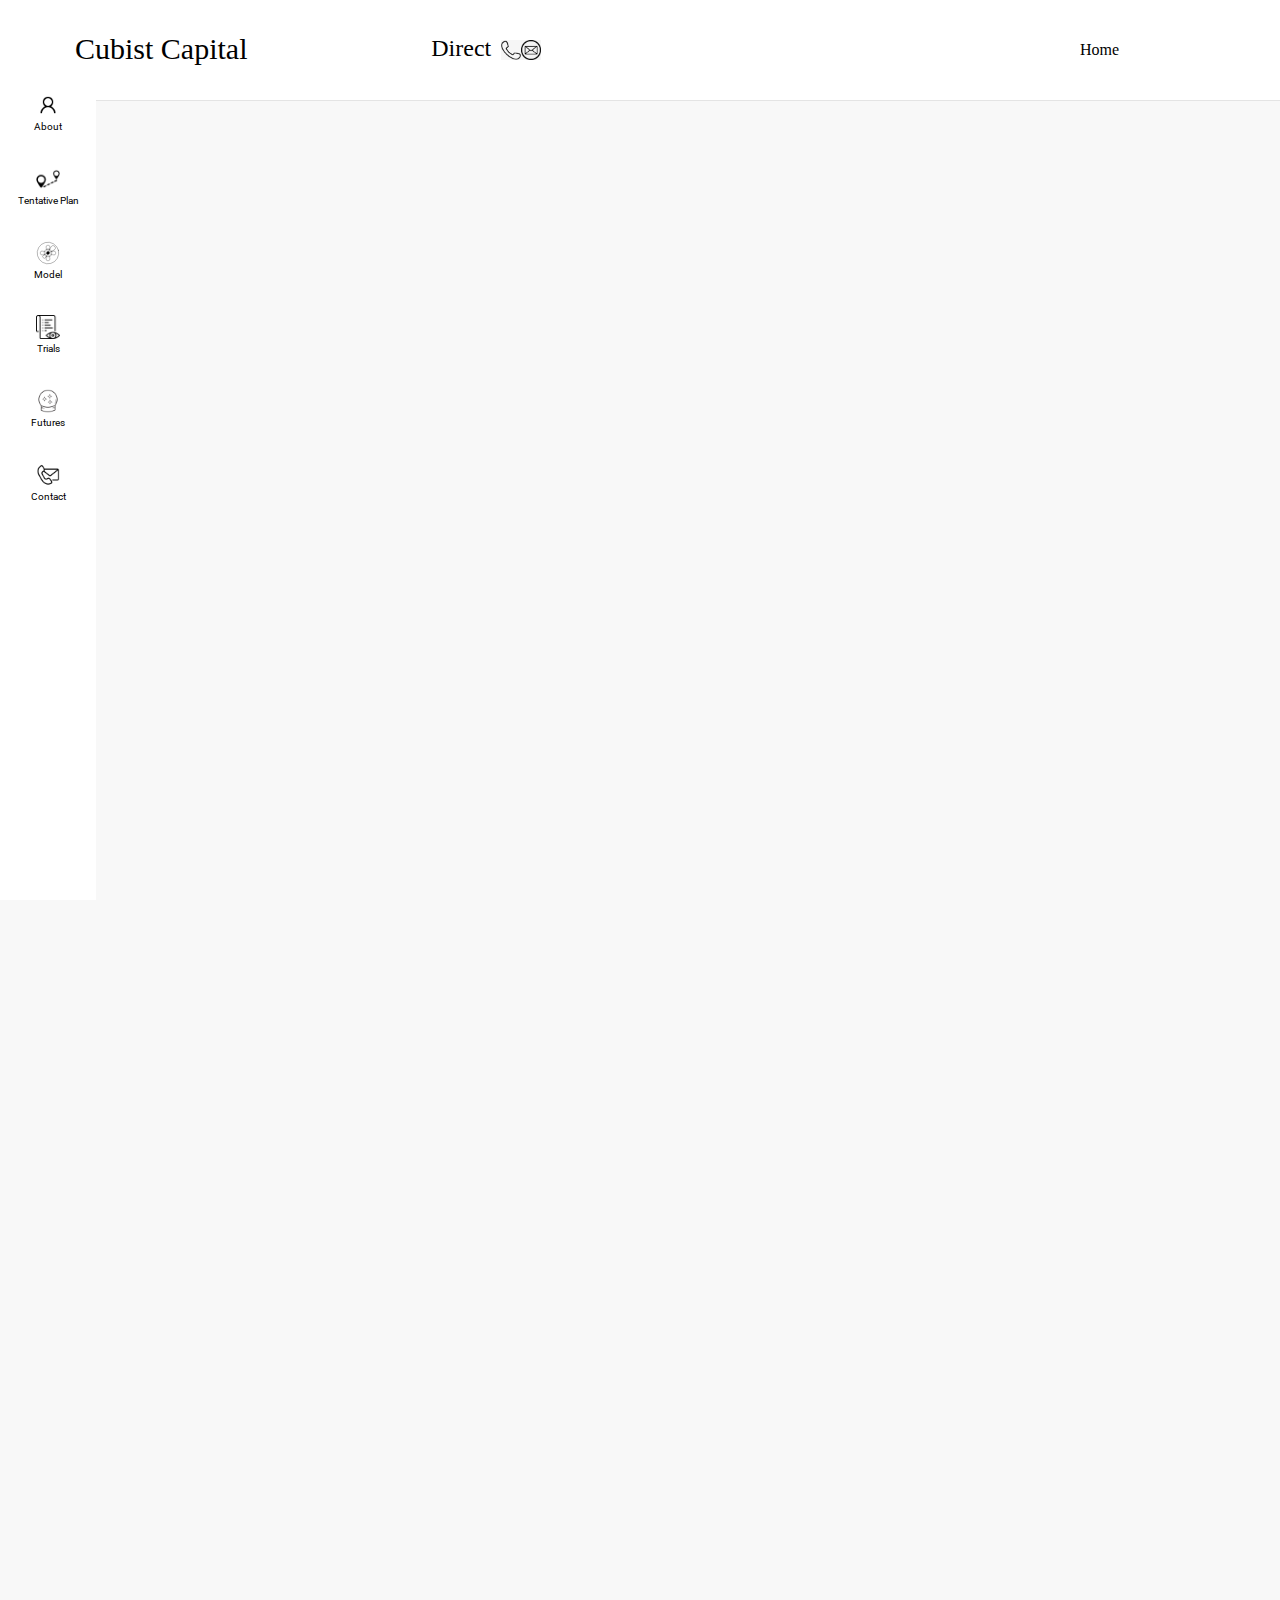
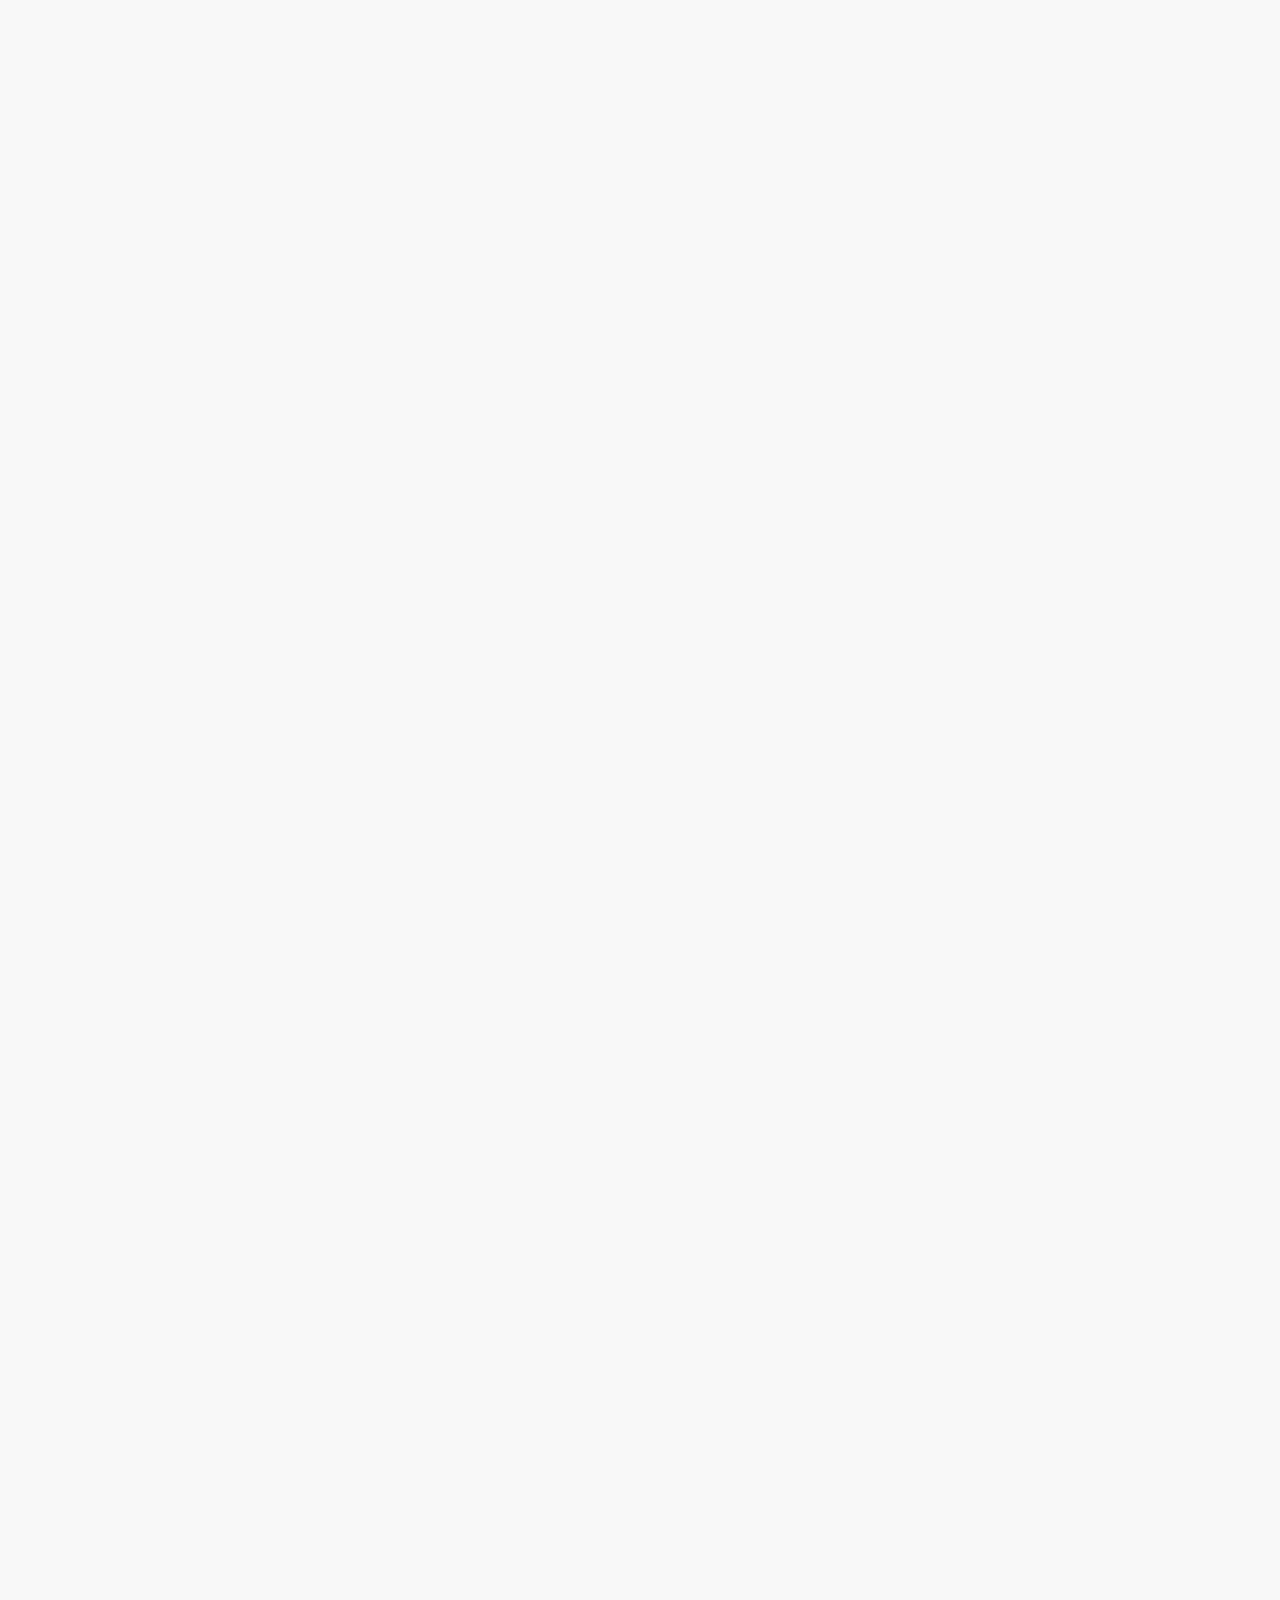
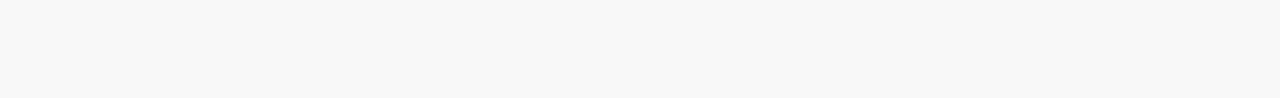
==== commit 10172455: "Add files via upload" ====
--- a/index.html
+++ b/index.html
@@ -24,15 +24,7 @@
           </a>
         </div>
 
-        <div class="links-icon-container">
-          <button class="links-button">        
-            <img class="links-icon" 
-            src="icons/links-icon.webp">
-            <div class="tooltip"> 
-              <div class="twitter">Twitter: &#64; JackHartmann</div>
-            </div>
-          </button>
-        </div>
+       
 
       </div>
       
@@ -42,7 +34,7 @@
         </div>
         <button class="phone-number-button">
           <img class="phone-number-icon" src="icons/phone-number-icon.jpg">
-          <div class="tooltip">(651)274-2830</div>
+          <div class="tooltip">(Ask)</div>
         </button>
         <button class="email-address-button">
           <img class="email-address-icon" src="icons/email-address-icon.jpg">
@@ -102,7 +94,7 @@
 
     <div class="video-grid" >
       <div class="jwst">
-        <img src="icons\art-5.jpg">
+        <img src="">
       </div>
     </div>
     
--- a/styles/sidebar.css
+++ b/styles/sidebar.css
@@ -3,7 +3,7 @@
   left: 0; 
   bottom: 0;
   top: 70px; 
-  background-color: white;
+  background-color: rgb(255, 255, 255);
   width: 96px; 
   z-index: 200; 
   padding-top: 5px; 
